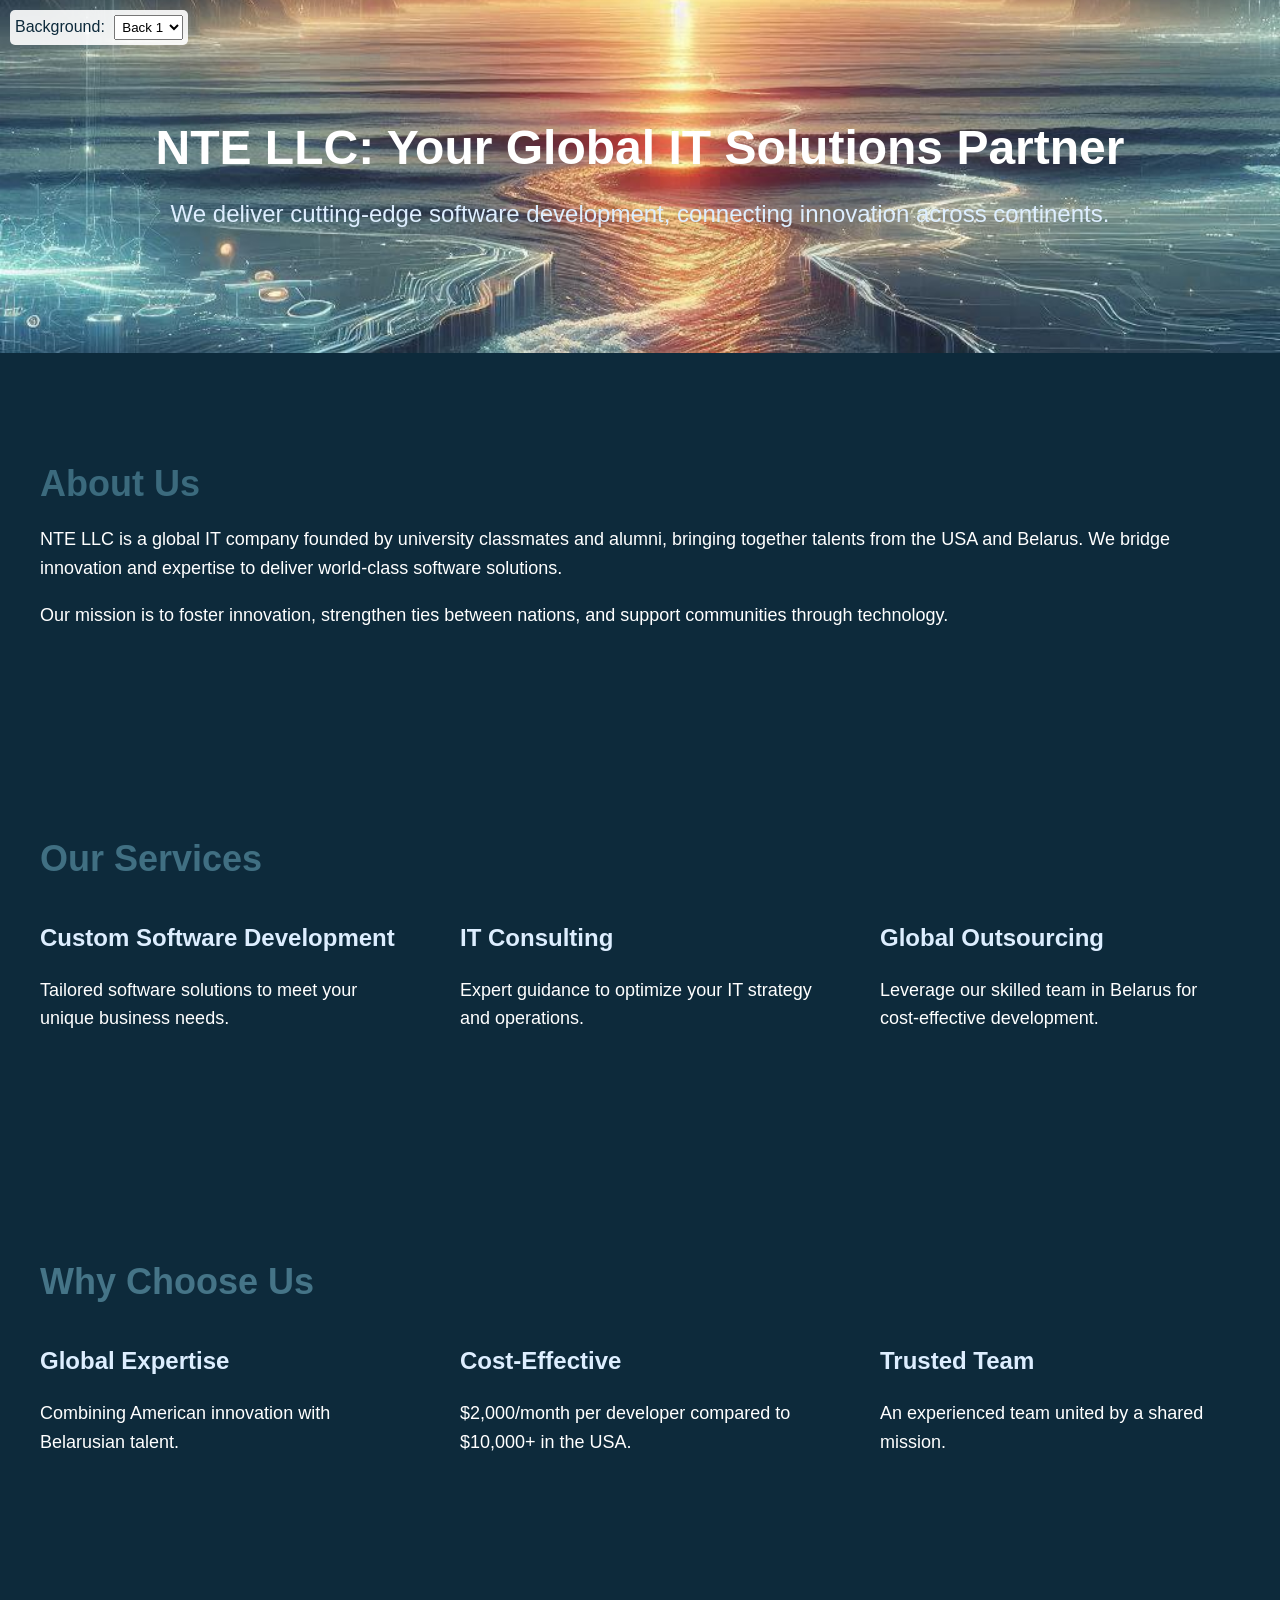
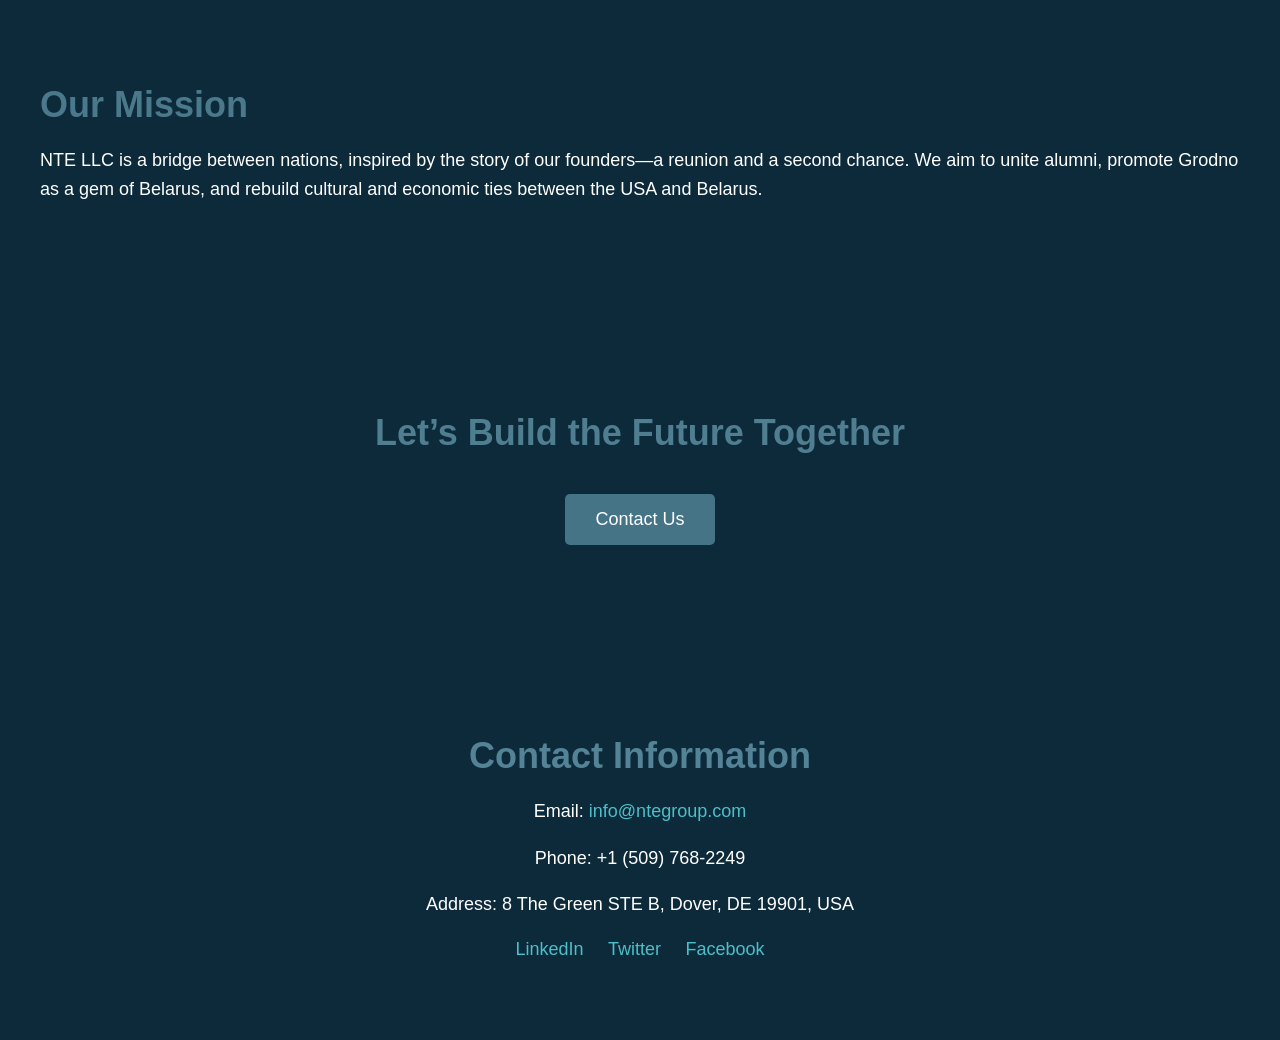
==== index.html @ 699a2776 "NTE 1.0 - Initial version (Today)" ====
<!DOCTYPE html>
<html lang="en">
  <head>
    <meta charset="UTF-8" />
    <meta name="viewport" content="width=device-width, initial-scale=1.0" />
    <title>NTE LLC - Global IT Solutions</title>
    <link rel="stylesheet" href="css/style.css" />
  </head>
  <body>
    <!-- Debug Menu -->
    <div class="debug-menu">
      <label for="background-select">Background:</label>
      <select id="background-select" onchange="changeBackground()">
        <option value="1" selected>Back 1</option>
        <option value="2">Back 2</option>
        <option value="3">Back 3</option>
      </select>
    </div>

    <!-- Hero Section -->
    <section class="hero">
      <div class="container">
        <h1 class="hero-title">NTE LLC: Your Global IT Solutions Partner</h1>
        <p class="hero-subtitle">
          We deliver cutting-edge software development, connecting innovation
          across continents.
        </p>
      </div>
    </section>

    <!-- About Us Section -->
    <section class="about">
      <div class="container">
        <h2>About Us</h2>
        <p>
          NTE LLC is a global IT company founded by university classmates and
          alumni, bringing together talents from the USA and Belarus. We bridge
          innovation and expertise to deliver world-class software solutions.
        </p>
        <p>
          Our mission is to foster innovation, strengthen ties between nations,
          and support communities through technology.
        </p>
      </div>
    </section>

    <!-- Services Section -->
    <section class="services">
      <div class="container">
        <h2>Our Services</h2>
        <div class="services-list">
          <div class="service-item">
            <h3>Custom Software Development</h3>
            <p>
              Tailored software solutions to meet your unique business needs.
            </p>
          </div>
          <div class="service-item">
            <h3>IT Consulting</h3>
            <p>Expert guidance to optimize your IT strategy and operations.</p>
          </div>
          <div class="service-item">
            <h3>Global Outsourcing</h3>
            <p>
              Leverage our skilled team in Belarus for cost-effective
              development.
            </p>
          </div>
        </div>
      </div>
    </section>

    <!-- Why Choose Us Section -->
    <section class="why-choose">
      <div class="container">
        <h2>Why Choose Us</h2>
        <div class="why-choose-list">
          <div class="why-item">
            <h3>Global Expertise</h3>
            <p>Combining American innovation with Belarusian talent.</p>
          </div>
          <div class="why-item">
            <h3>Cost-Effective</h3>
            <p>$2,000/month per developer compared to $10,000+ in the USA.</p>
          </div>
          <div class="why-item">
            <h3>Trusted Team</h3>
            <p>An experienced team united by a shared mission.</p>
          </div>
        </div>
      </div>
    </section>

    <!-- Mission Section -->
    <section class="mission">
      <div class="container">
        <h2>Our Mission</h2>
        <p>
          NTE LLC is a bridge between nations, inspired by the story of our
          founders—a reunion and a second chance. We aim to unite alumni,
          promote Grodno as a gem of Belarus, and rebuild cultural and economic
          ties between the USA and Belarus.
        </p>
      </div>
    </section>

    <!-- Call to Action Section -->
    <section class="cta">
      <div class="container">
        <h2>Let’s Build the Future Together</h2>
        <a href="mailto:info@ntegroup.com" class="cta-button">Contact Us</a>
      </div>
    </section>

    <!-- Contact Section -->
    <section class="contact">
      <div class="container">
        <h2>Contact Information</h2>
        <p>Email: <a href="mailto:info@ntegroup.com">info@ntegroup.com</a></p>
        <p>Phone: +1 (509) 768-2249</p>
        <p>Address: 8 The Green STE B, Dover, DE 19901, USA</p>
        <div class="social-links">
          <a href="https://linkedin.com" target="_blank">LinkedIn</a>
          <a href="https://twitter.com" target="_blank">Twitter</a>
          <a href="https://facebook.com" target="_blank">Facebook</a>
        </div>
      </div>
    </section>

    <!-- JavaScript for Background Change -->
    <script>
      function changeBackground() {
        const select = document.getElementById("background-select");
        const heroSection = document.querySelector(".hero");
        const selectedValue = select.value;
        heroSection.style.backgroundImage = `url('images/background-${selectedValue}.jpg')`;
      }
      window.onload = function () {
        changeBackground();
      };
    </script>
  </body>
</html>
---- css/style.css ----
/* style.css */
body {
  background-color: #0d2a3b; /* Фон глубокого озера */
  margin: 0;
  padding: 0;
  font-family: Arial, sans-serif;
  color: #ffffff; /* Белый текст по умолчанию */
}

/* Контейнер */
.container {
  max-width: 1200px;
  margin: 0 auto;
  padding: 20px;
}

/* Debug Menu */
.debug-menu {
  position: fixed;
  top: 10px;
  left: 10px;
  z-index: 1000;
  background-color: rgba(255, 255, 255, 0.9);
  padding: 5px;
  border-radius: 5px;
}

.debug-menu label {
  margin-right: 5px;
  color: #0d2a3b;
}

.debug-menu select {
  padding: 3px;
}

/* Hero Section */
.hero {
  background-size: cover;
  background-position: center;
  padding: 100px 0;
  text-align: center;
}

.hero-title {
  font-size: 48px;
  margin: 0;
  color: #ffffff;
}

.hero-subtitle {
  font-size: 24px;
  margin: 20px 0 0;
  color: #ddeeff;
}

/* Секции */
section {
  padding: 60px 0;
}

h2 {
  font-size: 36px;
  margin-bottom: 20px;
}

.about h2 {
  color: #3b6a7d; /* About Us */
}

.services h2 {
  color: #406f82; /* Our Services */
}

.why-choose h2 {
  color: #457487; /* Why Choose Us */
}

.mission h2 {
  color: #4a798c; /* Our Mission */
}

.cta h2 {
  color: #4f7e91; /* Let’s Build the Future Together */
}

.contact h2 {
  color: #548396; /* Contact Information */
}

p {
  font-size: 18px;
  line-height: 1.6;
  color: #ffffff;
}

/* Services List */
.services-list {
  display: flex;
  justify-content: space-between;
  flex-wrap: wrap;
}

.service-item {
  width: 30%;
  margin-bottom: 20px;
}

.service-item h3 {
  font-size: 24px;
  color: #ddeeff;
}

/* Why Choose Us List */
.why-choose-list {
  display: flex;
  justify-content: space-between;
  flex-wrap: wrap;
}

.why-item {
  width: 30%;
  margin-bottom: 20px;
}

.why-item h3 {
  font-size: 24px;
  color: #ddeeff;
}

/* CTA Section */
.cta {
  text-align: center;
}

.cta-button {
  display: inline-block;
  padding: 15px 30px;
  background-color: #457487;
  color: #ffffff;
  text-decoration: none;
  font-size: 18px;
  border-radius: 5px;
  margin-top: 20px;
  transition: background-color 0.3s;
}

.cta-button:hover {
  background-color: #548396;
}

/* Contact Section */
.contact {
  text-align: center;
}

.contact a {
  color: #4cbfc8;
  text-decoration: none;
}

.contact a:hover {
  text-decoration: underline;
}

.social-links {
  margin-top: 20px;
}

.social-links a {
  margin: 0 10px;
  font-size: 18px;
}
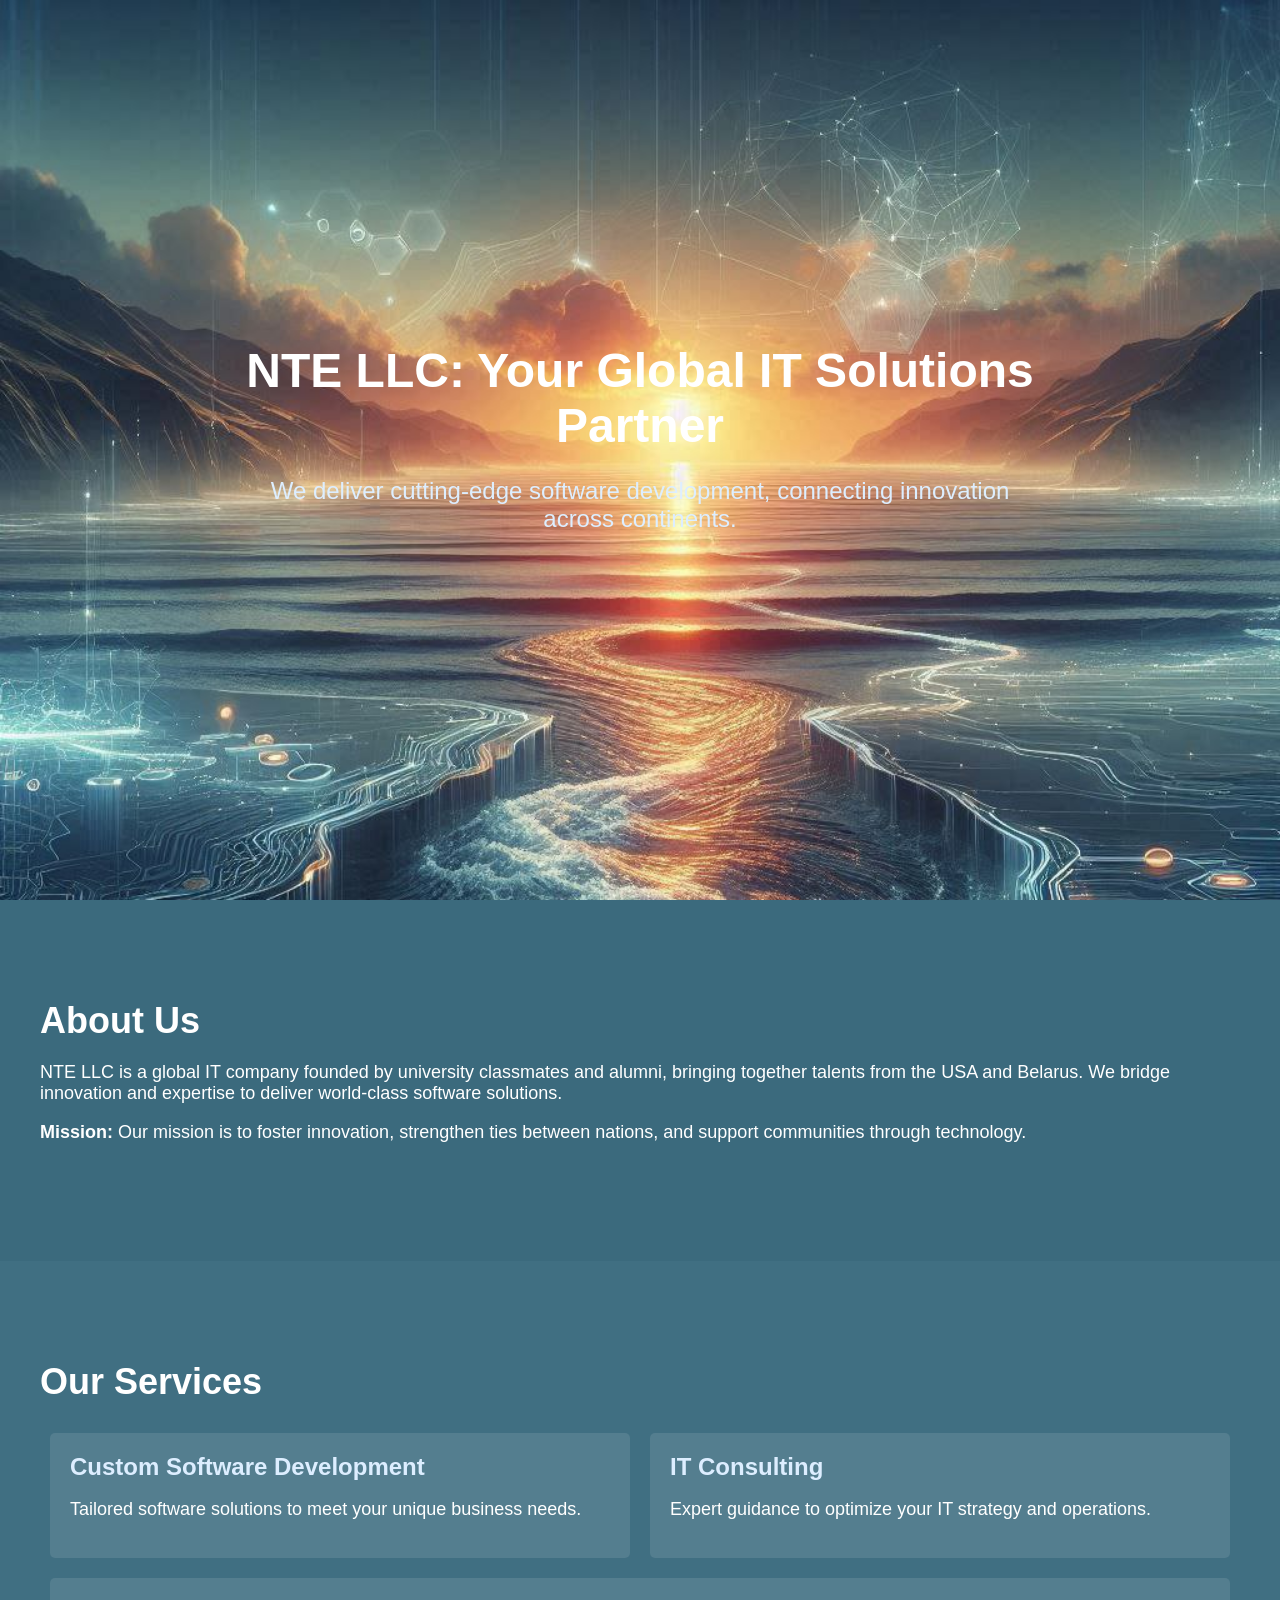
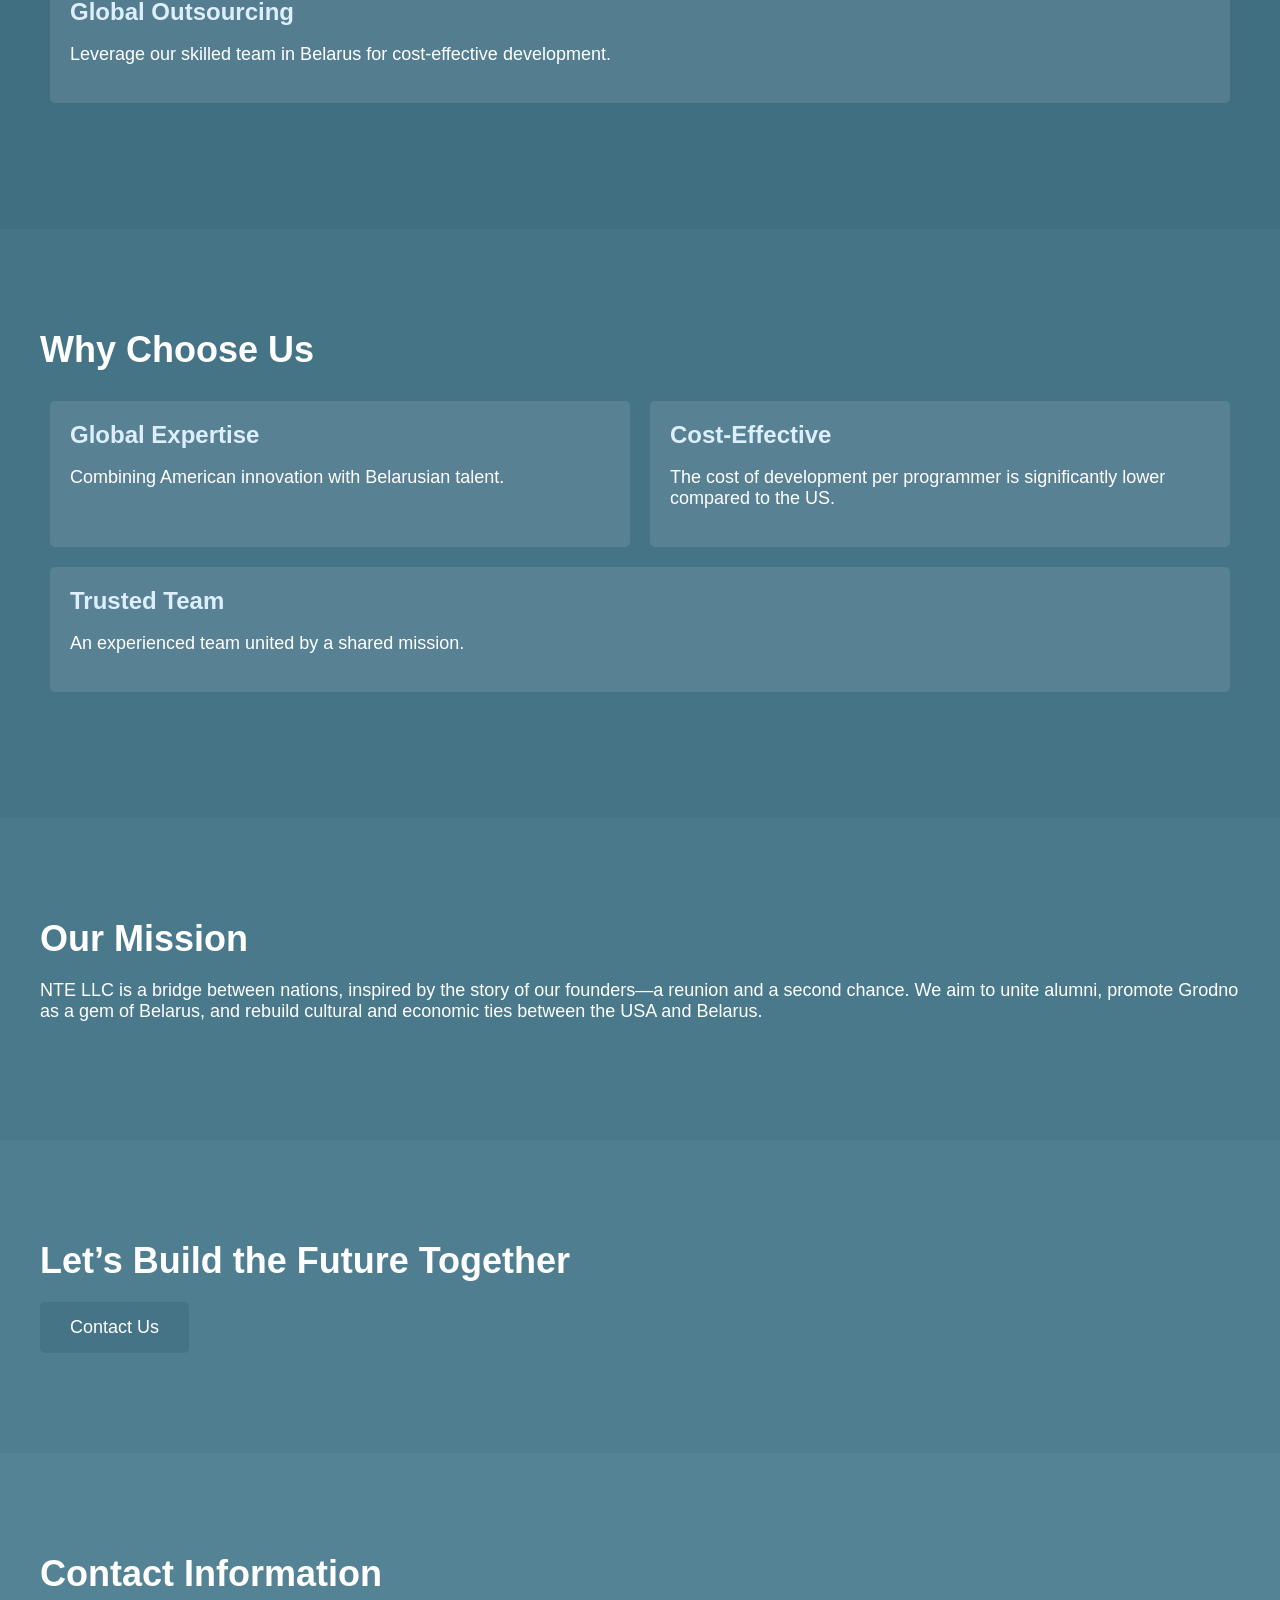
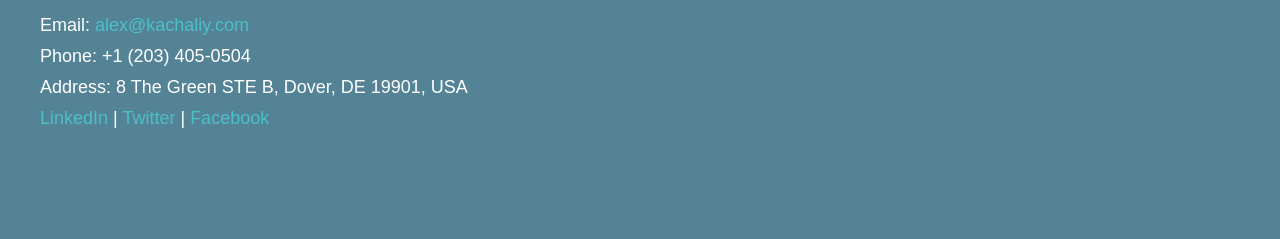
==== commit 7edb4536: "NTE 2.0 by Grok" ====
--- a/index.html
+++ b/index.html
@@ -3,141 +3,124 @@
   <head>
     <meta charset="UTF-8" />
     <meta name="viewport" content="width=device-width, initial-scale=1.0" />
+    <meta
+      name="description"
+      content="NTE LLC offers global IT solutions, connecting innovation from the USA and Belarus."
+    />
+    <meta
+      name="keywords"
+      content="IT solutions, software development, USA, Belarus, outsourcing"
+    />
     <title>NTE LLC - Global IT Solutions</title>
     <link rel="stylesheet" href="css/style.css" />
   </head>
   <body>
-    <!-- Debug Menu -->
-    <div class="debug-menu">
-      <label for="background-select">Background:</label>
-      <select id="background-select" onchange="changeBackground()">
-        <option value="1" selected>Back 1</option>
-        <option value="2">Back 2</option>
-        <option value="3">Back 3</option>
-      </select>
-    </div>
-
-    <!-- Hero Section -->
-    <section class="hero">
-      <div class="container">
-        <h1 class="hero-title">NTE LLC: Your Global IT Solutions Partner</h1>
-        <p class="hero-subtitle">
+    <header class="hero">
+      <div class="hero-content">
+        <h1>NTE LLC: Your Global IT Solutions Partner</h1>
+        <p>
           We deliver cutting-edge software development, connecting innovation
           across continents.
         </p>
       </div>
-    </section>
-
-    <!-- About Us Section -->
-    <section class="about">
-      <div class="container">
-        <h2>About Us</h2>
-        <p>
-          NTE LLC is a global IT company founded by university classmates and
-          alumni, bringing together talents from the USA and Belarus. We bridge
-          innovation and expertise to deliver world-class software solutions.
-        </p>
-        <p>
-          Our mission is to foster innovation, strengthen ties between nations,
-          and support communities through technology.
-        </p>
-      </div>
-    </section>
-
-    <!-- Services Section -->
-    <section class="services">
-      <div class="container">
-        <h2>Our Services</h2>
-        <div class="services-list">
-          <div class="service-item">
-            <h3>Custom Software Development</h3>
-            <p>
-              Tailored software solutions to meet your unique business needs.
-            </p>
-          </div>
-          <div class="service-item">
-            <h3>IT Consulting</h3>
-            <p>Expert guidance to optimize your IT strategy and operations.</p>
-          </div>
-          <div class="service-item">
-            <h3>Global Outsourcing</h3>
-            <p>
-              Leverage our skilled team in Belarus for cost-effective
-              development.
-            </p>
-          </div>
+    </header>
+    <main>
+      <section class="about fade-in">
+        <div class="container">
+          <h2>About Us</h2>
+          <p>
+            NTE LLC is a global IT company founded by university classmates and
+            alumni, bringing together talents from the USA and Belarus. We
+            bridge innovation and expertise to deliver world-class software
+            solutions.
+          </p>
+          <p>
+            <strong>Mission:</strong> Our mission is to foster innovation,
+            strengthen ties between nations, and support communities through
+            technology.
+          </p>
         </div>
-      </div>
-    </section>
-
-    <!-- Why Choose Us Section -->
-    <section class="why-choose">
-      <div class="container">
-        <h2>Why Choose Us</h2>
-        <div class="why-choose-list">
-          <div class="why-item">
-            <h3>Global Expertise</h3>
-            <p>Combining American innovation with Belarusian talent.</p>
-          </div>
-          <div class="why-item">
-            <h3>Cost-Effective</h3>
-            <p>$2,000/month per developer compared to $10,000+ in the USA.</p>
-          </div>
-          <div class="why-item">
-            <h3>Trusted Team</h3>
-            <p>An experienced team united by a shared mission.</p>
-          </div>
+      </section>
+      <section class="services fade-in">
+        <div class="container">
+          <h2>Our Services</h2>
+          <ul>
+            <li>
+              <h3>Custom Software Development</h3>
+              <p>
+                Tailored software solutions to meet your unique business needs.
+              </p>
+            </li>
+            <li>
+              <h3>IT Consulting</h3>
+              <p>
+                Expert guidance to optimize your IT strategy and operations.
+              </p>
+            </li>
+            <li>
+              <h3>Global Outsourcing</h3>
+              <p>
+                Leverage our skilled team in Belarus for cost-effective
+                development.
+              </p>
+            </li>
+          </ul>
         </div>
-      </div>
-    </section>
-
-    <!-- Mission Section -->
-    <section class="mission">
-      <div class="container">
-        <h2>Our Mission</h2>
-        <p>
-          NTE LLC is a bridge between nations, inspired by the story of our
-          founders—a reunion and a second chance. We aim to unite alumni,
-          promote Grodno as a gem of Belarus, and rebuild cultural and economic
-          ties between the USA and Belarus.
-        </p>
-      </div>
-    </section>
-
-    <!-- Call to Action Section -->
-    <section class="cta">
-      <div class="container">
-        <h2>Let’s Build the Future Together</h2>
-        <a href="mailto:info@ntegroup.com" class="cta-button">Contact Us</a>
-      </div>
-    </section>
-
-    <!-- Contact Section -->
-    <section class="contact">
-      <div class="container">
-        <h2>Contact Information</h2>
-        <p>Email: <a href="mailto:info@ntegroup.com">info@ntegroup.com</a></p>
-        <p>Phone: +1 (509) 768-2249</p>
-        <p>Address: 8 The Green STE B, Dover, DE 19901, USA</p>
-        <div class="social-links">
-          <a href="https://linkedin.com" target="_blank">LinkedIn</a>
-          <a href="https://twitter.com" target="_blank">Twitter</a>
-          <a href="https://facebook.com" target="_blank">Facebook</a>
+      </section>
+      <section class="why-choose fade-in">
+        <div class="container">
+          <h2>Why Choose Us</h2>
+          <ul>
+            <li>
+              <h3>Global Expertise</h3>
+              <p>Combining American innovation with Belarusian talent.</p>
+            </li>
+            <li>
+              <h3>Cost-Effective</h3>
+              <p>
+                The cost of development per programmer is significantly lower
+                compared to the US.
+              </p>
+            </li>
+            <li>
+              <h3>Trusted Team</h3>
+              <p>An experienced team united by a shared mission.</p>
+            </li>
+          </ul>
         </div>
-      </div>
-    </section>
-
-    <!-- JavaScript for Background Change -->
-    <script>
-      function changeBackground() {
-        const select = document.getElementById("background-select");
-        const heroSection = document.querySelector(".hero");
-        const selectedValue = select.value;
-        heroSection.style.backgroundImage = `url('images/background-${selectedValue}.jpg')`;
-      }
-      window.onload = function () {
-        changeBackground();
-      };
-    </script>
+      </section>
+      <section class="mission fade-in">
+        <div class="container">
+          <h2>Our Mission</h2>
+          <p>
+            NTE LLC is a bridge between nations, inspired by the story of our
+            founders—a reunion and a second chance. We aim to unite alumni,
+            promote Grodno as a gem of Belarus, and rebuild cultural and
+            economic ties between the USA and Belarus.
+          </p>
+        </div>
+      </section>
+      <section class="cta fade-in">
+        <div class="container">
+          <h2>Let’s Build the Future Together</h2>
+          <a href="mailto:info@ntegroup.com" class="cta-button">Contact Us</a>
+        </div>
+      </section>
+      <section class="contact fade-in">
+        <div class="container">
+          <h2>Contact Information</h2>
+          <p>Email: <a href="mailto:alex@kachaliy.com">alex@kachaliy.com</a></p>
+          <p>Phone: +1 (203) 405-0504</p>
+          <p>Address: 8 The Green STE B, Dover, DE 19901, USA</p>
+          <p>
+            <a href="https://linkedin.com" target="_blank">LinkedIn</a> |
+            <a href="https://twitter.com" target="_blank">Twitter</a> |
+            <a href="https://facebook.com" target="_blank">Facebook</a>
+          </p>
+        </div>
+      </section>
+    </main>
+    <button id="back-to-top">Back to Top</button>
+    <script src="js/script.js"></script>
   </body>
 </html>
--- a/css/style.css
+++ b/css/style.css
@@ -1,148 +1,141 @@
-/* style.css */
+/* Global Styles */
+html {
+  scroll-behavior: smooth;
+}
+
 body {
-  background-color: #0d2a3b; /* Фон глубокого озера */
+  font-family: Arial, sans-serif;
+  background-color: #0d2a3b;
+  color: #ffffff;
   margin: 0;
   padding: 0;
-  font-family: Arial, sans-serif;
-  color: #ffffff; /* Белый текст по умолчанию */
 }
 
-/* Контейнер */
-.container {
-  max-width: 1200px;
-  margin: 0 auto;
-  padding: 20px;
+h1,
+h2,
+h3 {
+  margin: 0;
 }
 
-/* Debug Menu */
-.debug-menu {
-  position: fixed;
-  top: 10px;
-  left: 10px;
-  z-index: 1000;
-  background-color: rgba(255, 255, 255, 0.9);
-  padding: 5px;
-  border-radius: 5px;
+a {
+  color: #4cbfc8;
+  text-decoration: none;
 }
 
-.debug-menu label {
-  margin-right: 5px;
-  color: #0d2a3b;
-}
-
-.debug-menu select {
-  padding: 3px;
+a:hover {
+  text-decoration: underline;
 }
 
 /* Hero Section */
 .hero {
+  background-image: url("../images/background-1.jpg");
   background-size: cover;
   background-position: center;
-  padding: 100px 0;
+  min-height: 100vh;
+  display: flex;
+  justify-content: center;
+  align-items: center;
   text-align: center;
 }
 
-.hero-title {
+.hero-content {
+  max-width: 800px;
+  padding: 20px;
+}
+
+.hero h1 {
   font-size: 48px;
-  margin: 0;
   color: #ffffff;
 }
 
-.hero-subtitle {
+.hero p {
   font-size: 24px;
-  margin: 20px 0 0;
   color: #ddeeff;
 }
 
-/* Секции */
+/* Container */
+.container {
+  max-width: 1200px;
+  margin: 0 auto;
+  padding: 40px 20px;
+}
+
+/* Sections */
 section {
   padding: 60px 0;
 }
 
+.about {
+  background-color: #3b6a7d;
+}
+
+.services {
+  background-color: #406f82;
+}
+
+.why-choose {
+  background-color: #457487;
+}
+
+.mission {
+  background-color: #4a798c;
+}
+
+.cta {
+  background-color: #4f7e91;
+}
+
+.contact {
+  background-color: #548396;
+}
+
 h2 {
+  color: #ffffff;
   font-size: 36px;
   margin-bottom: 20px;
 }
 
-.about h2 {
-  color: #3b6a7d; /* About Us */
-}
-
-.services h2 {
-  color: #406f82; /* Our Services */
-}
-
-.why-choose h2 {
-  color: #457487; /* Why Choose Us */
-}
-
-.mission h2 {
-  color: #4a798c; /* Our Mission */
-}
-
-.cta h2 {
-  color: #4f7e91; /* Let’s Build the Future Together */
-}
-
-.contact h2 {
-  color: #548396; /* Contact Information */
+h3 {
+  color: #ddeeff;
+  font-size: 24px;
 }
 
 p {
   font-size: 18px;
-  line-height: 1.6;
-  color: #ffffff;
 }
 
-/* Services List */
-.services-list {
+/* Lists */
+ul {
+  list-style: none;
+  padding: 0;
   display: flex;
+  flex-wrap: wrap;
   justify-content: space-between;
-  flex-wrap: wrap;
 }
 
-.service-item {
-  width: 30%;
-  margin-bottom: 20px;
+li {
+  flex: 1 1 30%;
+  margin: 10px;
+  padding: 20px;
+  background-color: rgba(255, 255, 255, 0.1);
+  border-radius: 5px;
+  transition: transform 0.3s ease;
 }
 
-.service-item h3 {
-  font-size: 24px;
-  color: #ddeeff;
+li:hover {
+  transform: translateY(-5px);
 }
 
-/* Why Choose Us List */
-.why-choose-list {
-  display: flex;
-  justify-content: space-between;
-  flex-wrap: wrap;
-}
-
-.why-item {
-  width: 30%;
-  margin-bottom: 20px;
-}
-
-.why-item h3 {
-  font-size: 24px;
-  color: #ddeeff;
-}
-
-/* CTA Section */
-.cta {
-  text-align: center;
-}
-
+/* CTA Button */
 .cta-button {
   display: inline-block;
-  padding: 15px 30px;
   background-color: #457487;
   color: #ffffff;
+  padding: 15px 30px;
+  border-radius: 5px;
   text-decoration: none;
   font-size: 18px;
-  border-radius: 5px;
-  margin-top: 20px;
-  transition: background-color 0.3s;
+  transition: background-color 0.3s ease;
 }
 
 .cta-button:hover {
@@ -150,24 +143,56 @@
 }
 
 /* Contact Section */
-.contact {
-  text-align: center;
+.contact p {
+  margin: 10px 0;
 }
 
-.contact a {
-  color: #4cbfc8;
-  text-decoration: none;
+/* Back to Top Button */
+#back-to-top {
+  position: fixed;
+  bottom: 20px;
+  right: 20px;
+  background-color: #457487;
+  color: #ffffff;
+  padding: 10px 20px;
+  border: none;
+  border-radius: 5px;
+  cursor: pointer;
+  display: none;
+  transition: background-color 0.3s ease;
 }
 
-.contact a:hover {
-  text-decoration: underline;
+#back-to-top:hover {
+  background-color: #548396;
 }
 
-.social-links {
-  margin-top: 20px;
+/* Fade-in Animation */
+.fade-in {
+  opacity: 0;
+  transform: translateY(20px);
+  transition: opacity 0.6s ease-out, transform 0.6s ease-out;
 }
 
-.social-links a {
-  margin: 0 10px;
-  font-size: 18px;
+.fade-in.visible {
+  opacity: 1;
+  transform: translateY(0);
 }
+
+/* Responsiveness */
+@media (max-width: 768px) {
+  .hero h1 {
+    font-size: 36px;
+  }
+
+  .hero p {
+    font-size: 18px;
+  }
+
+  ul {
+    flex-direction: column;
+  }
+
+  li {
+    flex: 1 1 100%;
+  }
+}
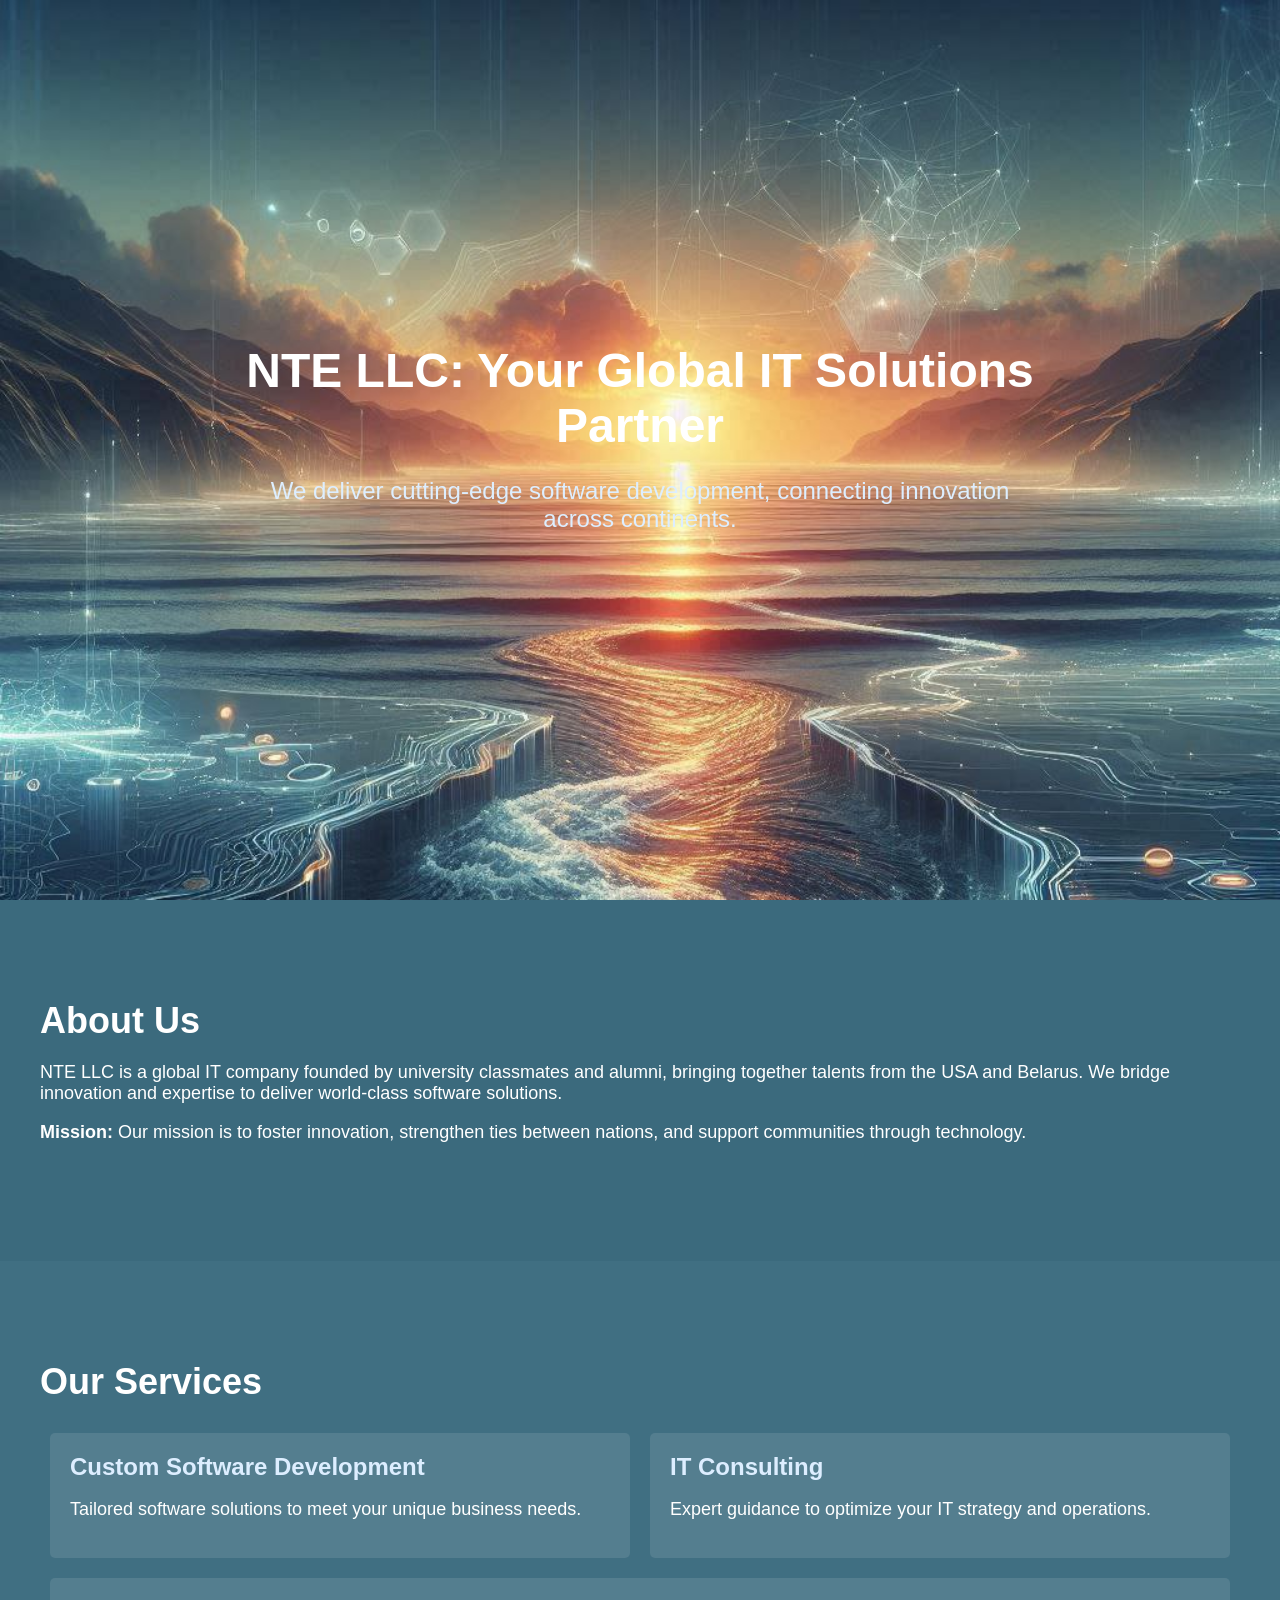
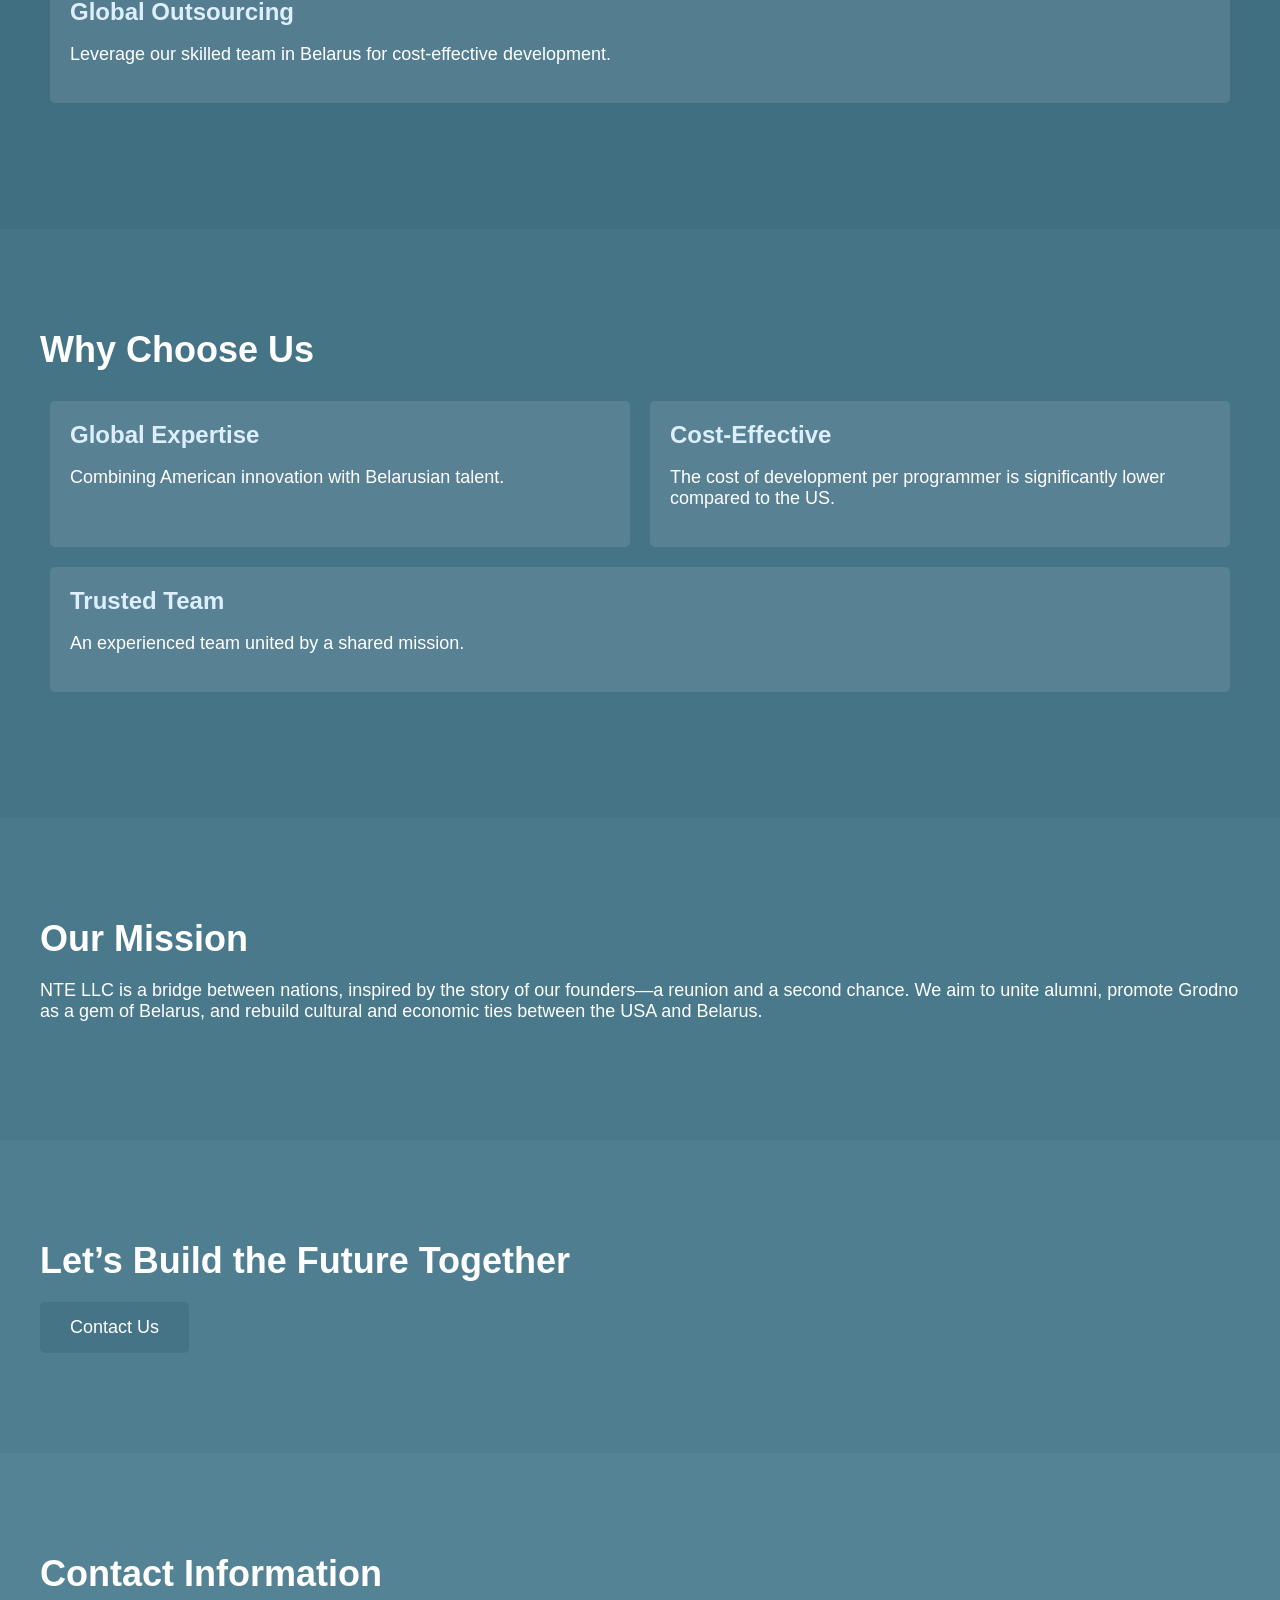
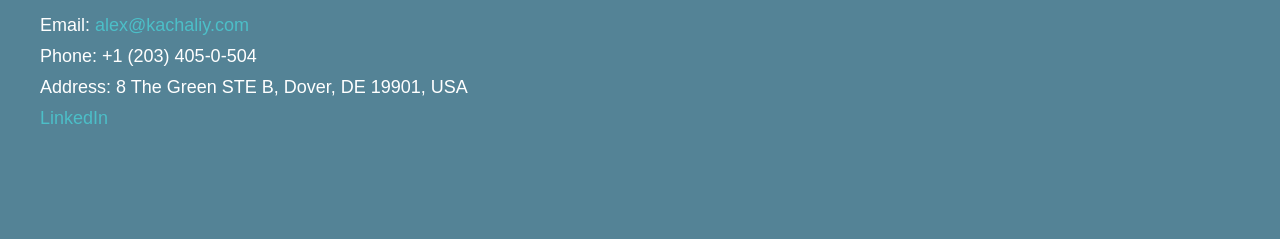
==== commit 03bece6d: "Update index.html" ====
--- a/index.html
+++ b/index.html
@@ -103,19 +103,18 @@
       <section class="cta fade-in">
         <div class="container">
           <h2>Let’s Build the Future Together</h2>
-          <a href="mailto:info@ntegroup.com" class="cta-button">Contact Us</a>
+          <a href="mailto:alex@kachaliy.com" class="cta-button">Contact Us</a>
         </div>
       </section>
       <section class="contact fade-in">
         <div class="container">
           <h2>Contact Information</h2>
           <p>Email: <a href="mailto:alex@kachaliy.com">alex@kachaliy.com</a></p>
-          <p>Phone: +1 (203) 405-0504</p>
+          <p>Phone: +1 (203) 405-0-504</p>
           <p>Address: 8 The Green STE B, Dover, DE 19901, USA</p>
           <p>
-            <a href="https://linkedin.com" target="_blank">LinkedIn</a> |
-            <a href="https://twitter.com" target="_blank">Twitter</a> |
-            <a href="https://facebook.com" target="_blank">Facebook</a>
+            <a href="https://linkedin.com" target="_blank">LinkedIn</a>
+       
           </p>
         </div>
       </section>
